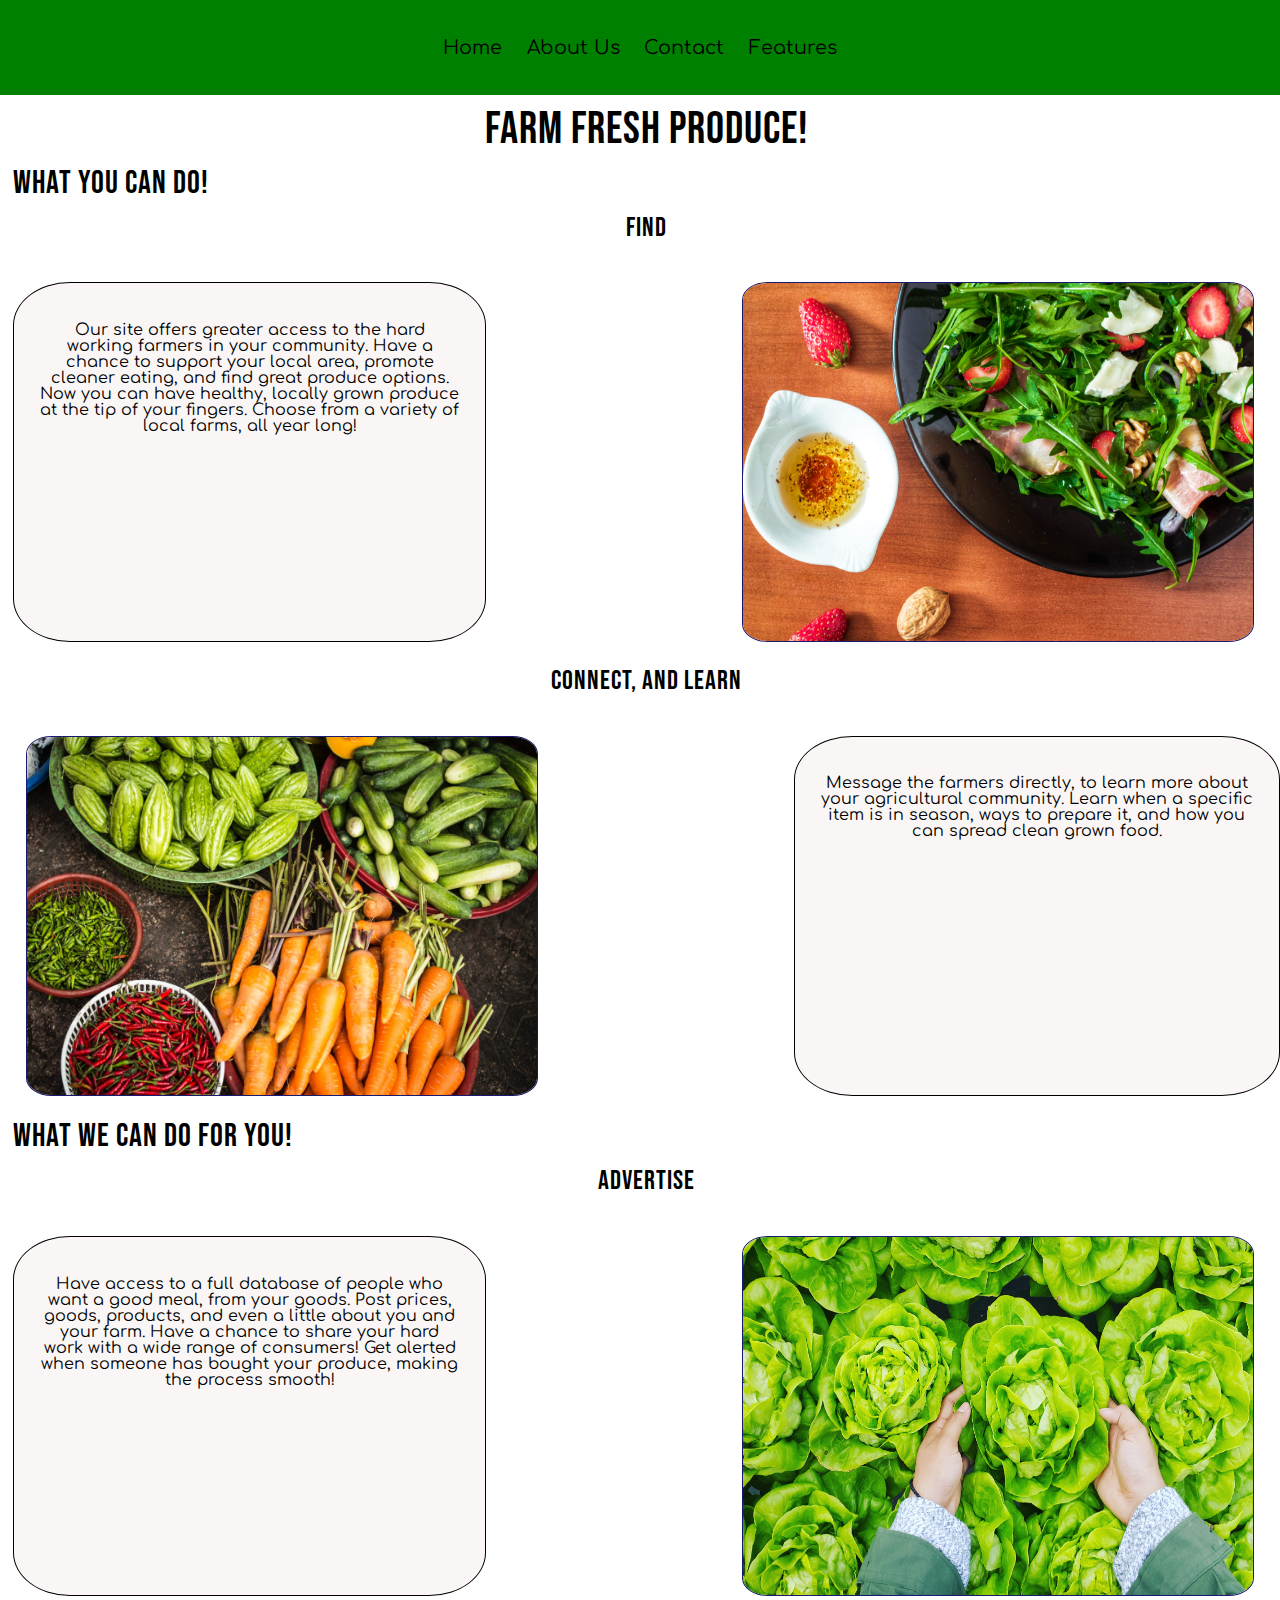
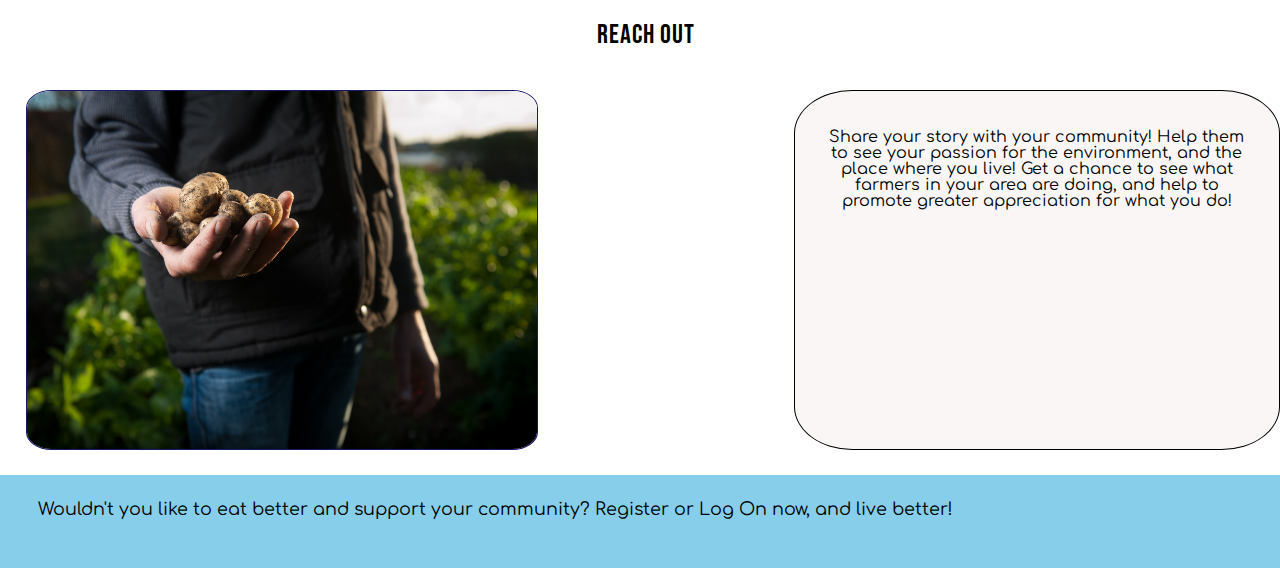
==== index.html @ b5492a6b "Renamed html file" ====
<!DOCTYPE html>
<html lang="en">
    <head>
        <meta charset="utf-8">

        <title>Farm Fresh Produce!</title>

        <link href="https://fonts.googleapis.com/css?family=Comfortaa&display=swap" rel="stylesheet">
        <link href="https://fonts.googleapis.com/css?family=Bebas+Neue&display=swap" rel="stylesheet">
        <link rel="stylesheet" href="css/index.css">
    </head>
    <body>
        <div class="navbar">

          <nav>
            <a>Home</a>
            <a>About Us</a>
            <a>Contact</a>
            <a>Features</a>
          </nav>
        </div>
        <h1>Farm Fresh Produce!</h1>
        <div class="consumeropening">
        <h2>What you can do!</h2>
        </div>
        <div class="forthecustomer">
            <h3>Find</h3>
        <div class="find">
            <p>Our site offers greater access to the hard working farmers in your community. Have a chance to support your local area, promote cleaner eating, and find great produce options. Now you can have healthy, locally grown produce at the tip of your fingers. Choose from a variety of local farms, all year long!</p>
            <img class="images" src="images/martin-becker-wXUVB62fqmI-unsplash.jpg" alt ="Fresh Salad">
        </div>
        <h3>Connect, and Learn</h3>
        <div class="connect">
            <p>Message the farmers directly, to learn more about your agricultural community. Learn when a specific item is in season, ways to prepare it, and how you can spread clean grown food.</p>
        <img class="images" src="images/megan-thomas-xMh_ww8HN_Q-unsplash.jpg" alt="Assorted produce">
        </div>
        </div>
        <h2>What we can do for you!</h2>
        <div class="forthefarmer">
            <h3>Advertise</h3>
           <div class="advertise">
            <p>Have access to a full database of people who want a good meal, from your goods. Post prices, goods, products, and even a little about you and your farm. Have a chance to share your hard work with a wide range of consumers! Get alerted when someone has bought your produce, making the process smooth!</p>
            <img class="images" src="images/phuc-long-aqrIcYonB-o-unsplash.jpg" alt="Lettuce">
            </div>
            <h3>Reach Out</h3>
        <div class="reachout">
        <p>Share your story with your community! Help them to see your passion for the environment, and the place where you live! Get a chance to see what farmers in your area are doing, and help to promote greater appreciation for what you do!</p>
        <img class="images" src="images/agence-producteurs-locaux-damien-kuhn-t2nC3sC-bdQ-unsplash.jpg" alt="Farmer">
        </div>
        </div>
    </body>
    <footer>
        <p class="bottom">Wouldn't you like to eat better and support your community? Register or Log On now, and live better!</p>
    </footer>
</html>
---- css/index.css ----
.image {
  width: 40%;
  height: 40vh;
  border-radius: 5%;
  border: 1px solid midnightblue;
  margin-bottom: 2%;
  margin-top: 1%;
}
.paragraphmodel {
  margin-top: 2%;
  border: 1px solid black;
  border-radius: 12%;
  text-align: center;
  padding: 3% 2% 0% 2%;
  background-color: rgba(245, 237, 237, 0.5);
}
/* http://meyerweb.com/eric/tools/css/reset/ 
   v2.0 | 20110126
   License: none (public domain)
*/
html,
body,
div,
span,
applet,
object,
iframe,
h1,
h2,
h3,
h4,
h5,
h6,
p,
blockquote,
pre,
a,
abbr,
acronym,
address,
big,
cite,
code,
del,
dfn,
em,
img,
ins,
kbd,
q,
s,
samp,
small,
strike,
strong,
sub,
sup,
tt,
var,
b,
u,
i,
center,
dl,
dt,
dd,
ol,
ul,
li,
fieldset,
form,
label,
legend,
table,
caption,
tbody,
tfoot,
thead,
tr,
th,
td,
article,
aside,
canvas,
details,
embed,
figure,
figcaption,
footer,
header,
hgroup,
menu,
nav,
output,
ruby,
section,
summary,
time,
mark,
audio,
video {
  margin: 0;
  padding: 0;
  border: 0;
  font-size: 100%;
  font: inherit;
  vertical-align: baseline;
}
/* HTML5 display-role reset for older browsers */
article,
aside,
details,
figcaption,
figure,
footer,
header,
hgroup,
menu,
nav,
section {
  display: block;
}
body {
  line-height: 1;
}
ol,
ul {
  list-style: none;
}
blockquote,
q {
  quotes: none;
}
blockquote:before,
blockquote:after,
q:before,
q:after {
  content: '';
  content: none;
}
table {
  border-collapse: collapse;
  border-spacing: 0;
}
* {
  box-sizing: border-box;
}
html,
body {
  height: 100%;
  font-family: 'Comfortaa', cursive;
  background-color: whitesmoke;
  background: url('https://images.unsplash.com/photo-1495195129352-aeb325a55b65?ixlib=rb-1.2.1&ixid=eyJhcHBfaWQiOjEyMDd9&auto=format&fit=crop&w=600&q=60') top center / 100% 100% no-repeat fixed padding-box content-box transparent;
}
h1,
h2,
h3,
h4,
h5 {
  font-family: 'Bebas Neue', cursive;
  letter-spacing: 1px;
  margin-bottom: 15px;
}
h1,
h2,
h3,
p {
  margin-left: 1%;
}
h1 {
  font-size: 280%;
  text-align: center;
}
h2 {
  font-size: 200%;
}
h3 {
  font-size: 140%;
}
nav {
  display: flex;
  justify-content: center;
  background-color: green;
  padding: 2%;
  margin-bottom: 1%;
}
a {
  font-size: 120%;
  margin: 1%;
}
footer {
  padding: 2%;
  background-color: skyblue;
  font-size: 110%;
}
.bottom {
  width: 100%;
}
@media (max-width: 500px) {
  .bottom {
    width: 55%;
  }
}
.images {
  width: 20%;
  height: 20vh;
  width: 40%;
  height: 40vh;
  border-radius: 5%;
  border: 1px solid midnightblue;
  margin-bottom: 2%;
  margin-top: 1%;
  margin: 2%;
}
@media (max-width: 500px) {
  .images {
    width: 50%;
  }
}
h3 {
  text-align: center;
  font-size: 170%;
}
p {
  width: 45%;
  margin-bottom: 2%;
}
.find {
  display: flex;
}
.find p {
  margin-right: 18%;
  margin-top: 2%;
  border: 1px solid black;
  border-radius: 12%;
  text-align: center;
  padding: 3% 2% 0% 2%;
  background-color: rgba(245, 237, 237, 0.5);
}
.connect {
  display: flex;
  flex-direction: row-reverse;
}
.connect p {
  margin-left: 18%;
  margin-top: 2%;
  border: 1px solid black;
  border-radius: 12%;
  text-align: center;
  padding: 3% 2% 0% 2%;
  background-color: rgba(245, 237, 237, 0.5);
}
.advertise {
  display: flex;
}
.advertise p {
  margin-right: 18%;
  margin-top: 2%;
  border: 1px solid black;
  border-radius: 12%;
  text-align: center;
  padding: 3% 2% 0% 2%;
  background-color: rgba(245, 237, 237, 0.5);
}
.reachout {
  display: flex;
  flex-direction: row-reverse;
}
.reachout p {
  margin-top: 2%;
  border: 1px solid black;
  border-radius: 12%;
  text-align: center;
  padding: 3% 2% 0% 2%;
  background-color: rgba(245, 237, 237, 0.5);
  margin-left: 18%;
}
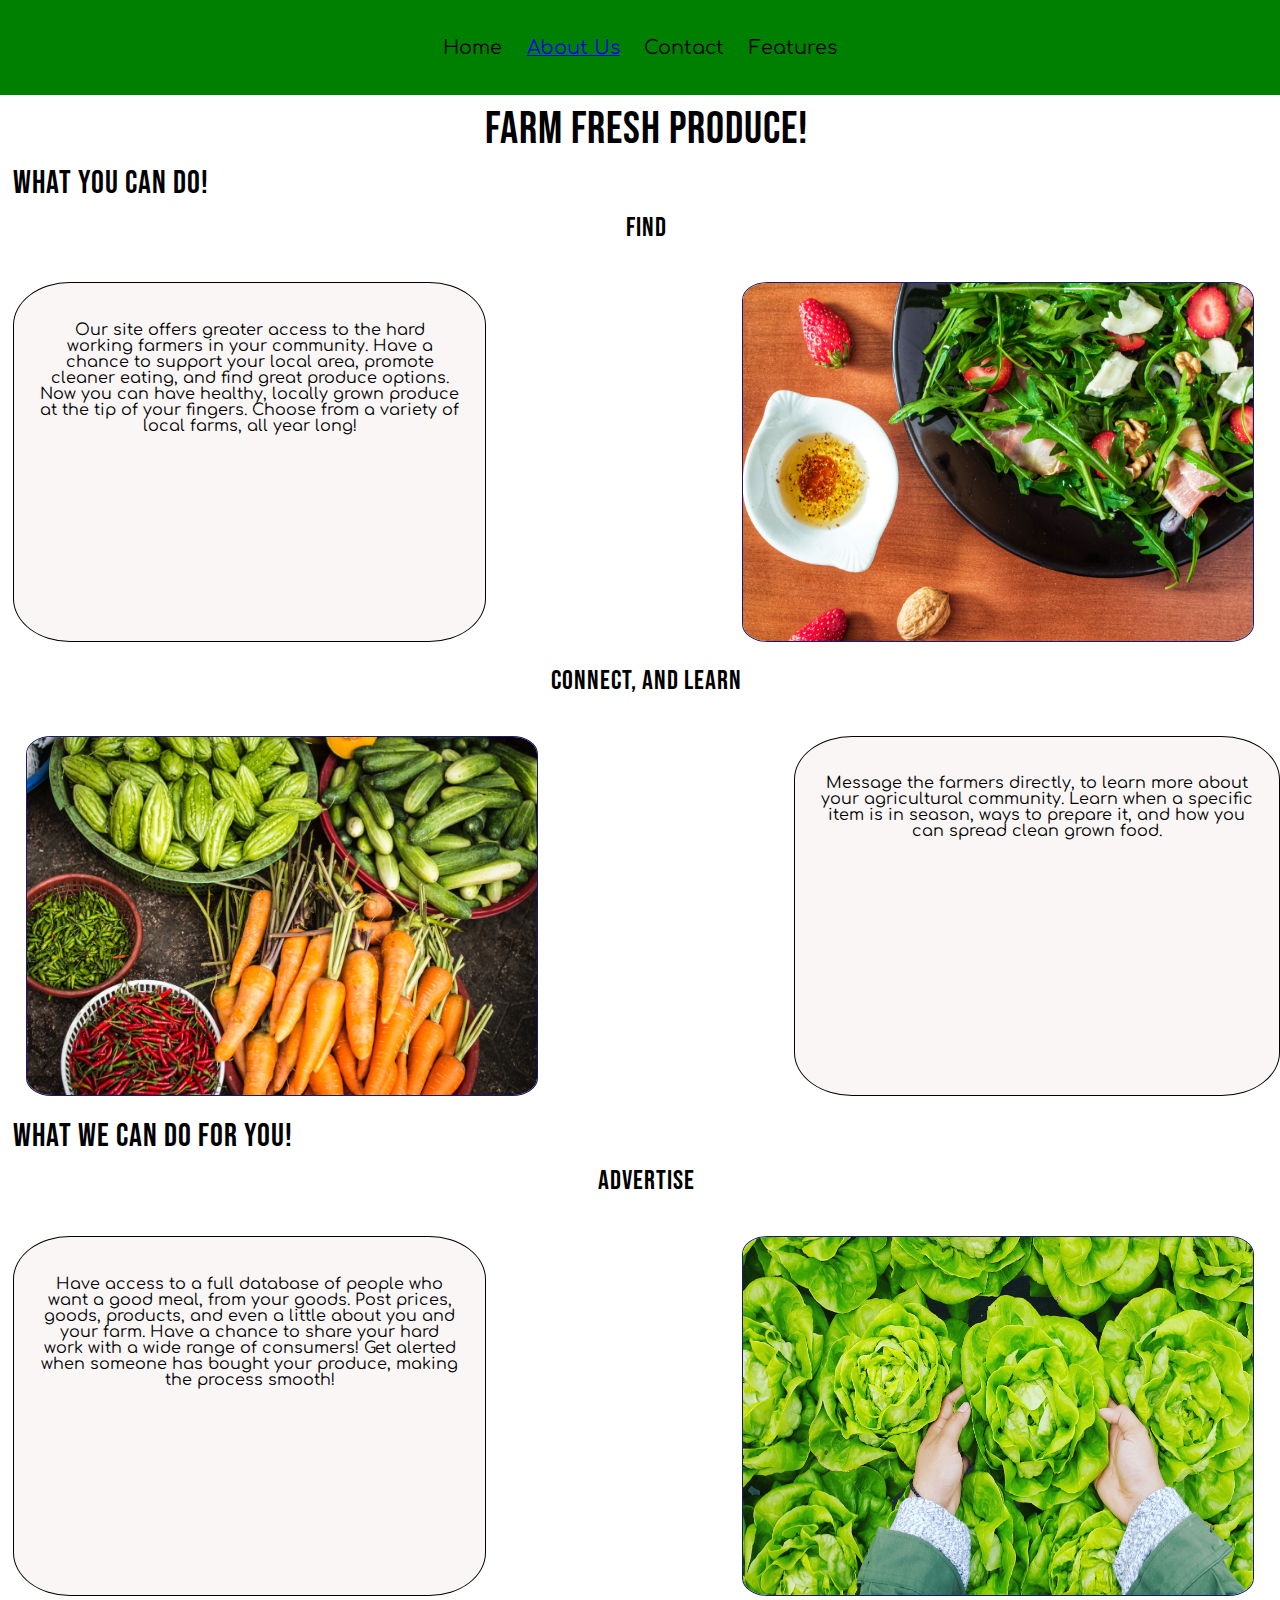
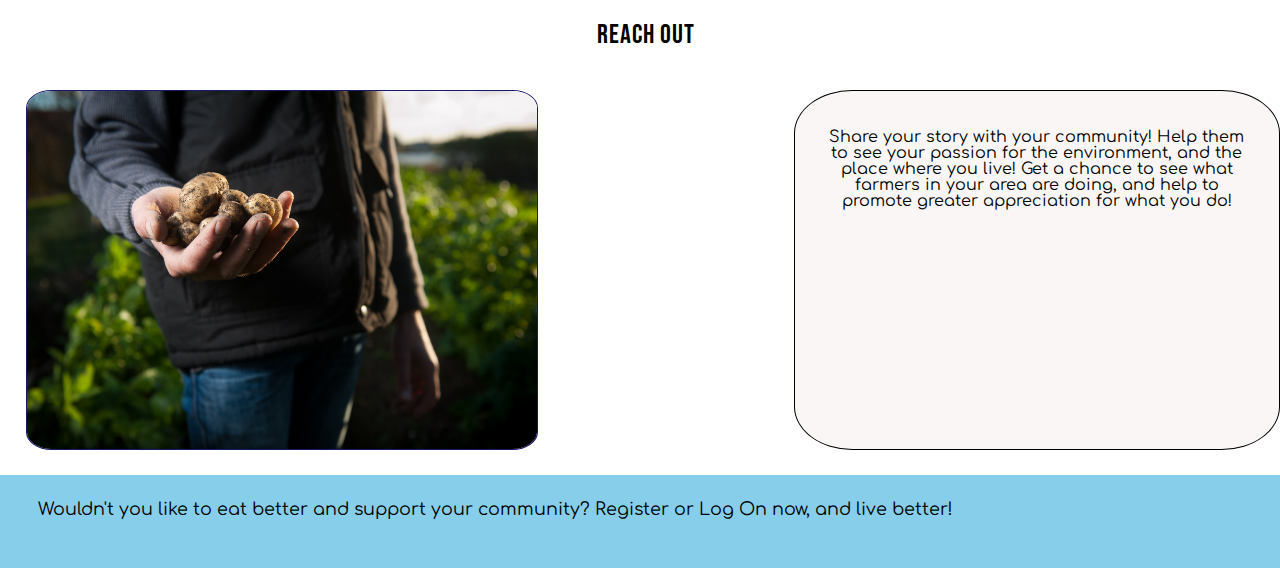
==== commit 5044aca8: "Added href on about us to the mission page" ====
--- a/index.html
+++ b/index.html
@@ -14,7 +14,7 @@
 
           <nav>
             <a>Home</a>
-            <a>About Us</a>
+            <a href="mission.html">About Us</a>
             <a>Contact</a>
             <a>Features</a>
           </nav>
